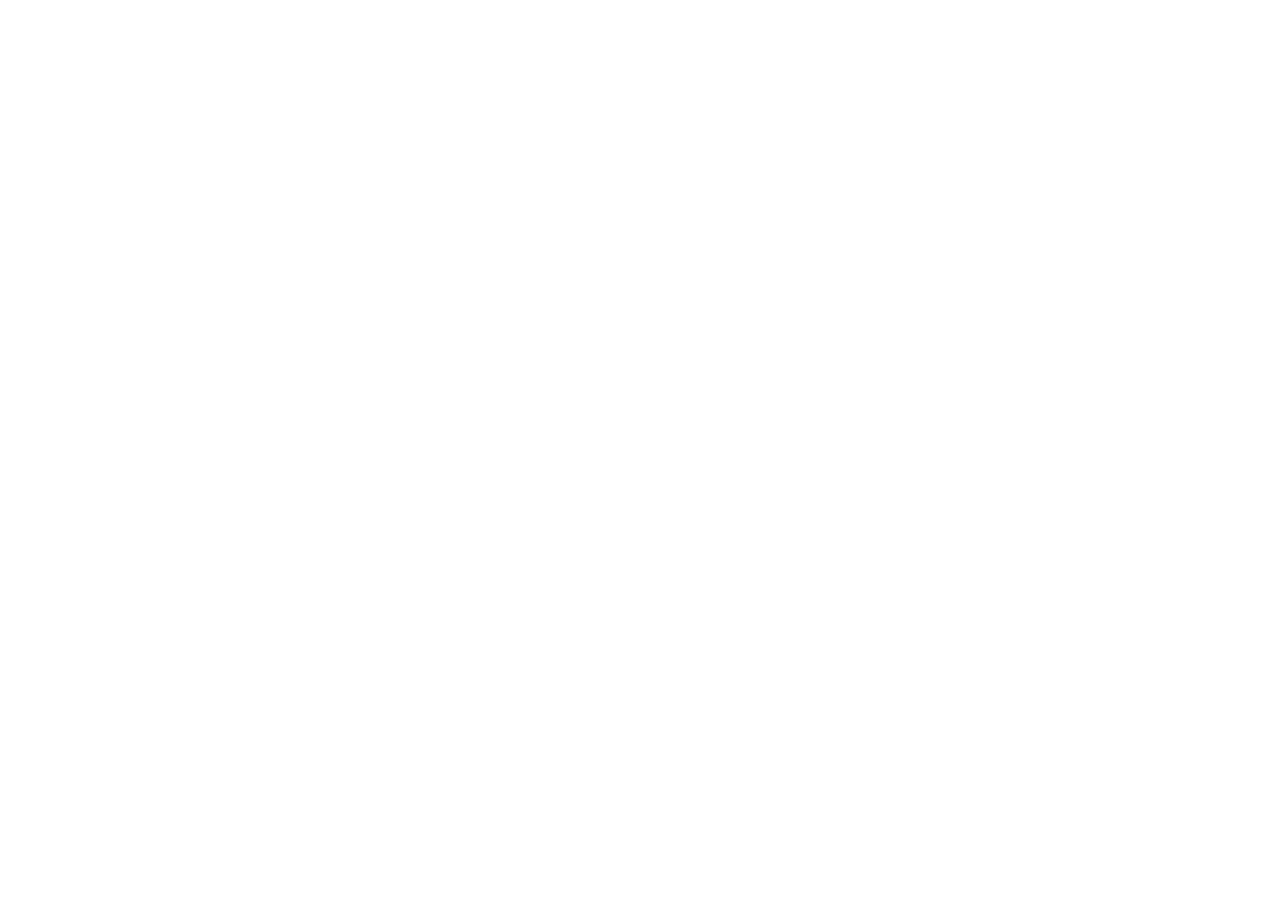
==== about.html @ 24e94dc1 "All initial set-up for the project" ====
<!DOCTYPE html>
<html lang="en">
  <head>
    <meta charset="UTF-8" />
    <meta name="viewport" content="width=device-width, initial-scale=1.0" />
    <title>Finsweet-Bootsrap-Group-Project</title>
    <link
      rel="stylesheet"
      data-purpose="Layout StyleSheet"
      title="Web Awesome"
      href="/css/app-wa-3b124ff0e0d7a67cd8c995d0aeb1d15a.css?vsn=d"
    />

    <link
      rel="stylesheet"
      href="https://site-assets.fontawesome.com/releases/v6.6.0/css/all.css"
    />

    <link
      rel="stylesheet"
      href="https://site-assets.fontawesome.com/releases/v6.6.0/css/sharp-duotone-solid.css"
    />

    <link
      rel="stylesheet"
      href="https://site-assets.fontawesome.com/releases/v6.6.0/css/sharp-thin.css"
    />

    <link
      rel="stylesheet"
      href="https://site-assets.fontawesome.com/releases/v6.6.0/css/sharp-solid.css"
    />

    <link
      rel="stylesheet"
      href="https://site-assets.fontawesome.com/releases/v6.6.0/css/sharp-regular.css"
    />

    <link
      rel="stylesheet"
      href="https://site-assets.fontawesome.com/releases/v6.6.0/css/sharp-light.css"
    />
    <link
      href="https://cdn.jsdelivr.net/npm/bootstrap@5.0.2/dist/css/bootstrap.min.css"
      rel="stylesheet"
      integrity="sha384-EVSTQN3/azprG1Anm3QDgpJLIm9Nao0Yz1ztcQTwFspd3yD65VohhpuuCOmLASjC"
      crossorigin="anonymous"
    />
    <link rel="stylesheet" href="./Css/About/Style.css" />
    <link rel="stylesheet" href="./Css/About/Responsive.css" />
  </head>
  <body>
    <script
      src="https://cdn.jsdelivr.net/npm/bootstrap@5.0.2/dist/js/bootstrap.bundle.min.js"
      integrity="sha384-MrcW6ZMFYlzcLA8Nl+NtUVF0sA7MsXsP1UyJoMp4YLEuNSfAP+JcXn/tWtIaxVXM"
      crossorigin="anonymous"
    ></script>
  </body>
</html>
---- Css/About/Style.css ----
@import url("https://fonts.googleapis.com/css2?family=Poppins:ital,wght@0,100;0,200;0,300;0,400;0,500;0,600;0,700;0,800;0,900;1,100;1,200;1,300;1,400;1,500;1,600;1,700;1,800;1,900&display=swap");

/* ======== COMMON CSS START ======== */

* {
  padding: 0;
  margin: 0;
  box-sizing: border-box;
  outline: 0;
}

ul,
ol,
li {
  list-style: none;
}

a,
span {
  display: inline-block;
}

img {
  vertical-align: middle;
}

h1,
h2,
h3,
h4,
h5,
h6,
section,
div,
img,
p,
svg {
  padding: 0;
  margin: 0;
}

:root {
  --primary_background_color: #1c1e53;
  --white_color: #ffffff;
  --gray_color: #bbbbcb;
  --primary_font_color: #282938;
  --yellow_color: #fcd980;

  --poppins: "Poppins", sans-serif;
}

body {
  font-family: var(--poppins);
}

/* ======== COMMON CSS END ======== */
---- Css/About/Responsive.css ----
@import url("../../AllDevice/About_Device/ExtraLargeDevice.responsive.css");
@import url("../../AllDevice/About_Device/LargeDevice.responsive.css");
@import url("../../AllDevice/About_Device/MediumDevice.responsive.css");
@import url("../../AllDevice/About_Device/SmallDevice.responsive.css");
@import url("../../AllDevice/About_Device/ExtraSmallDevice.responsive.css");
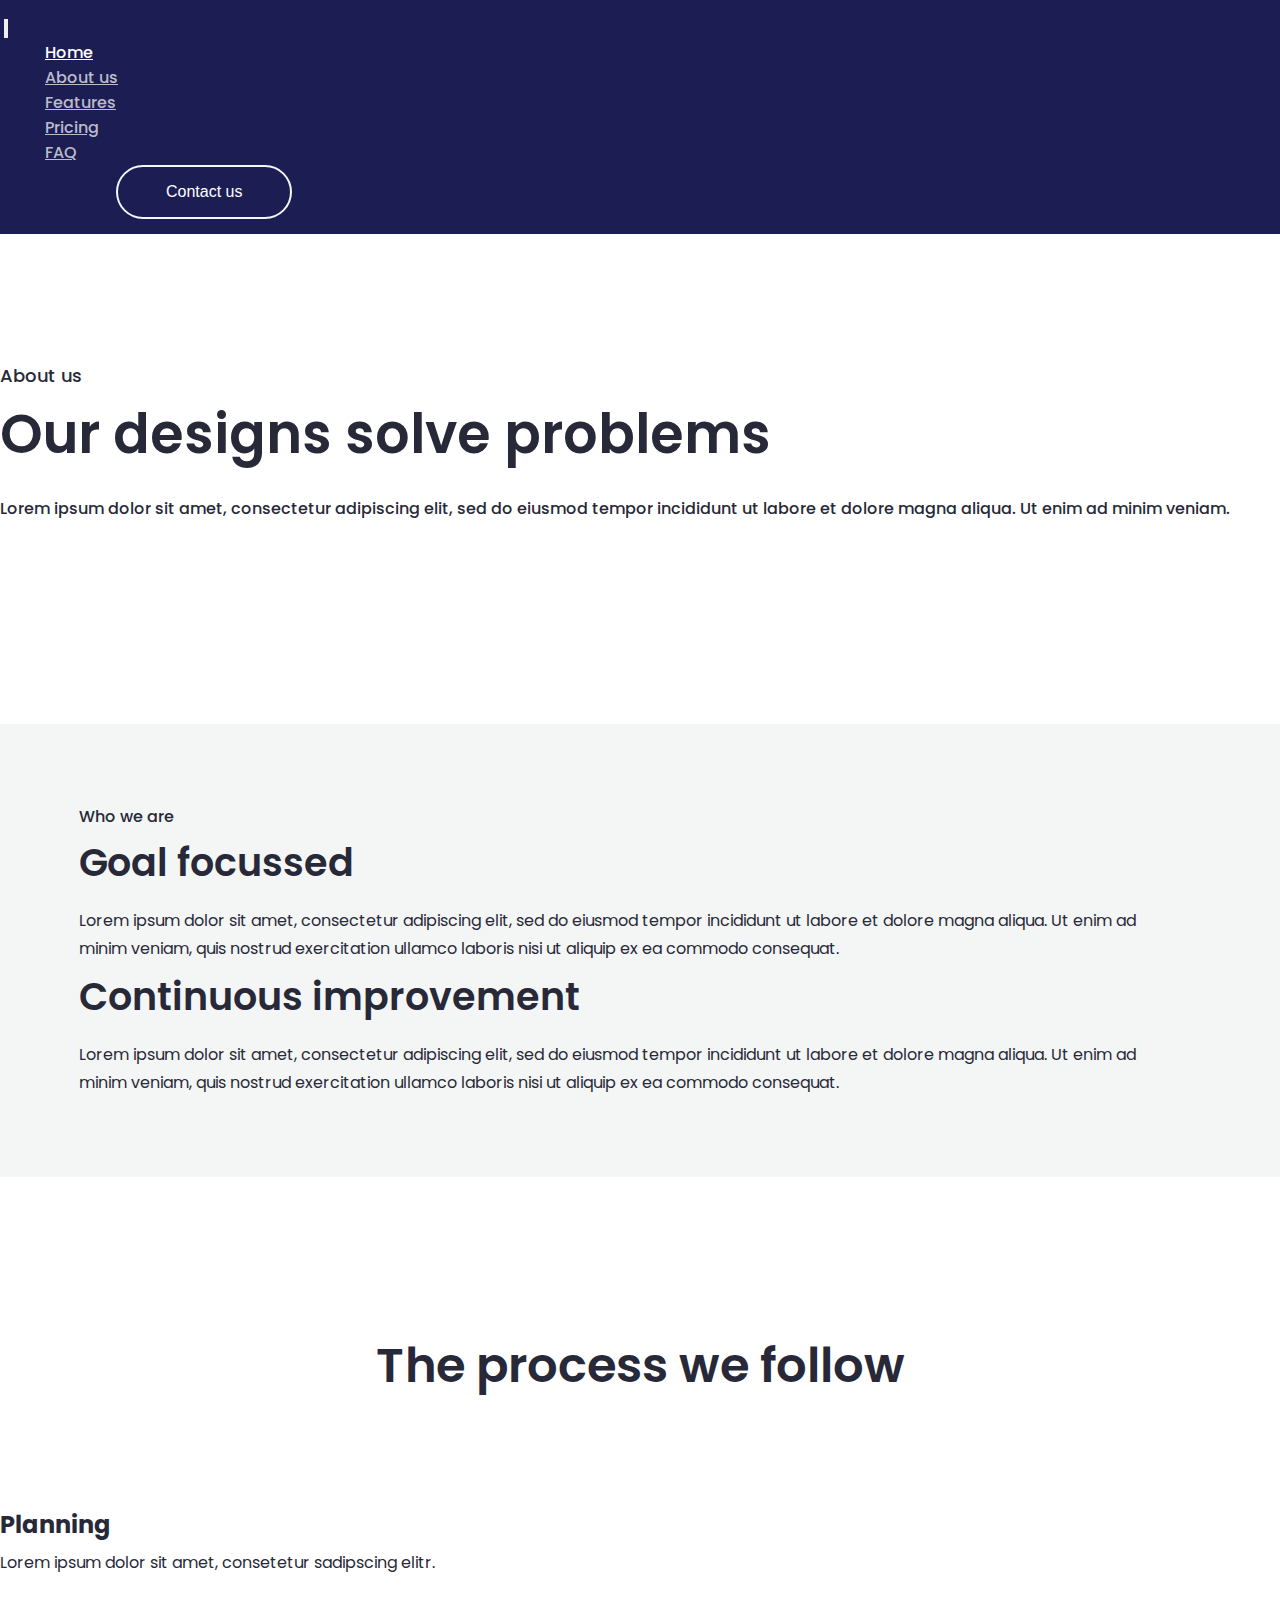
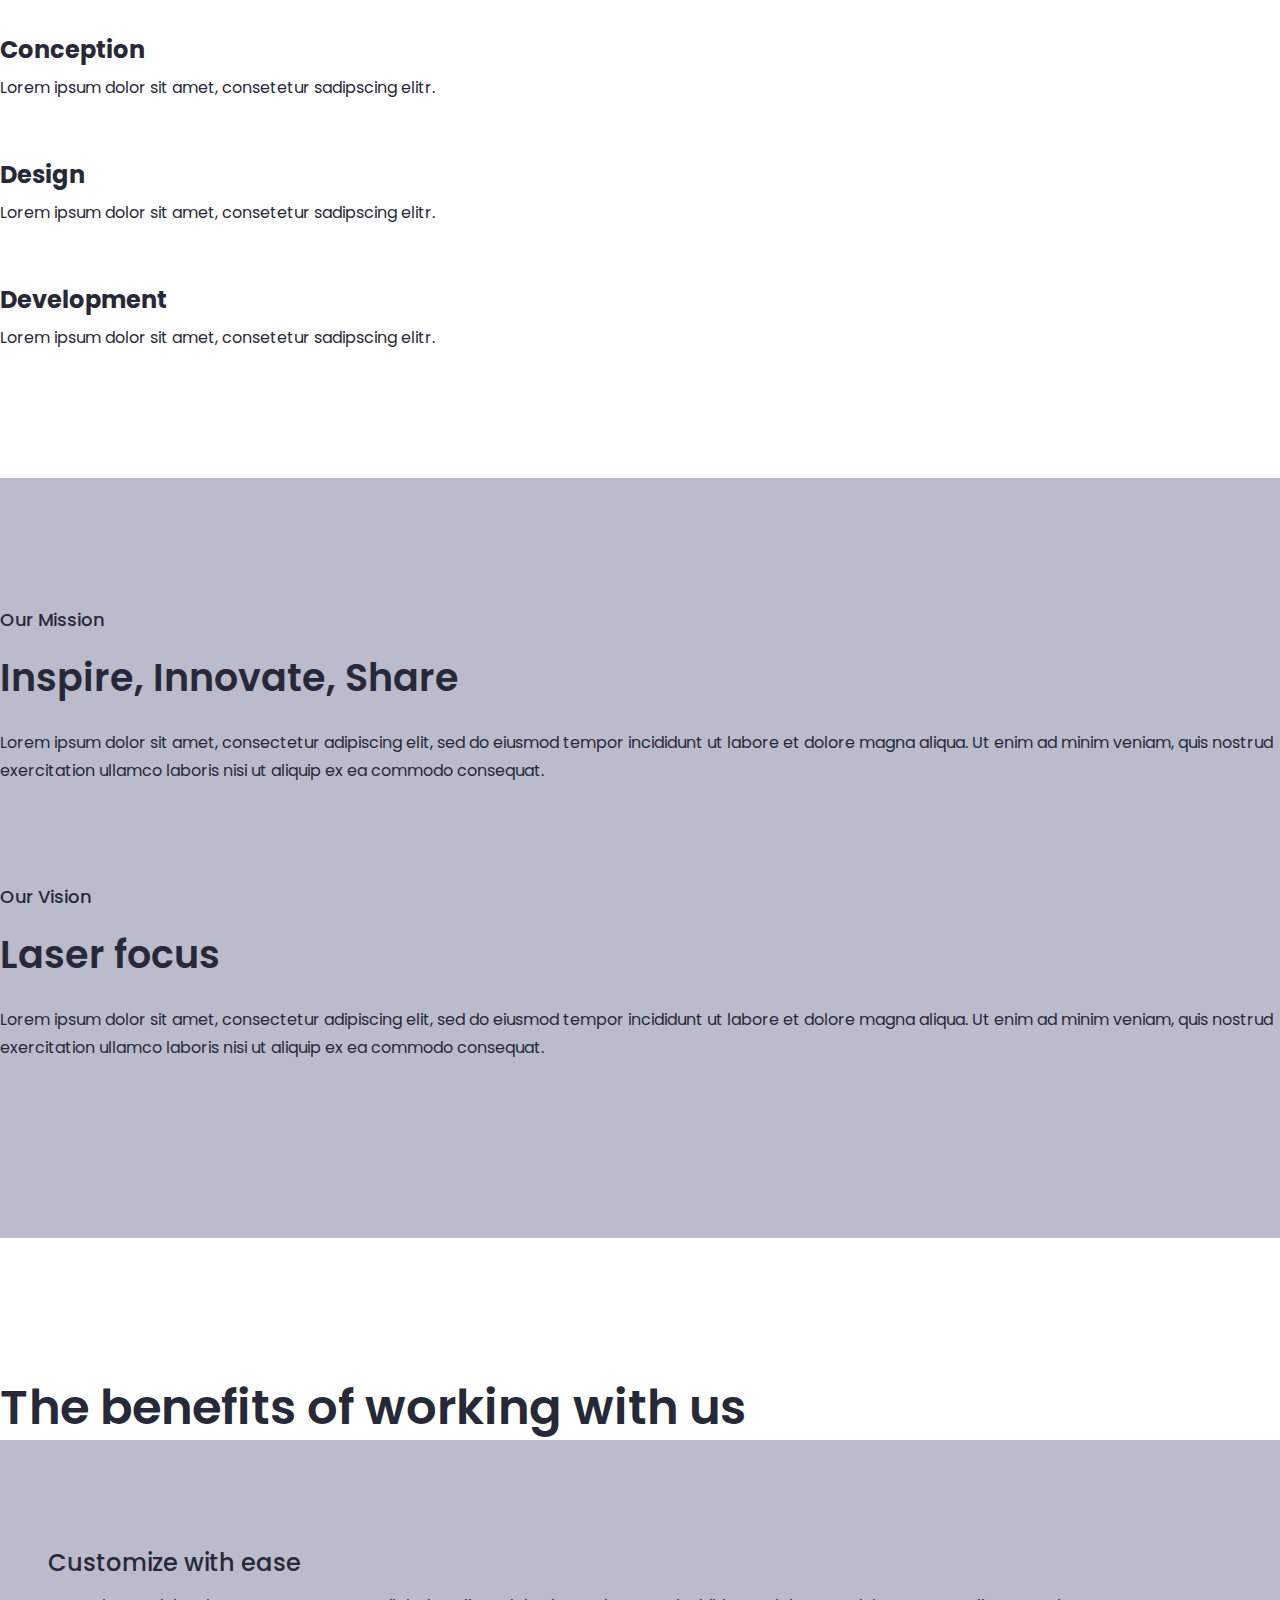
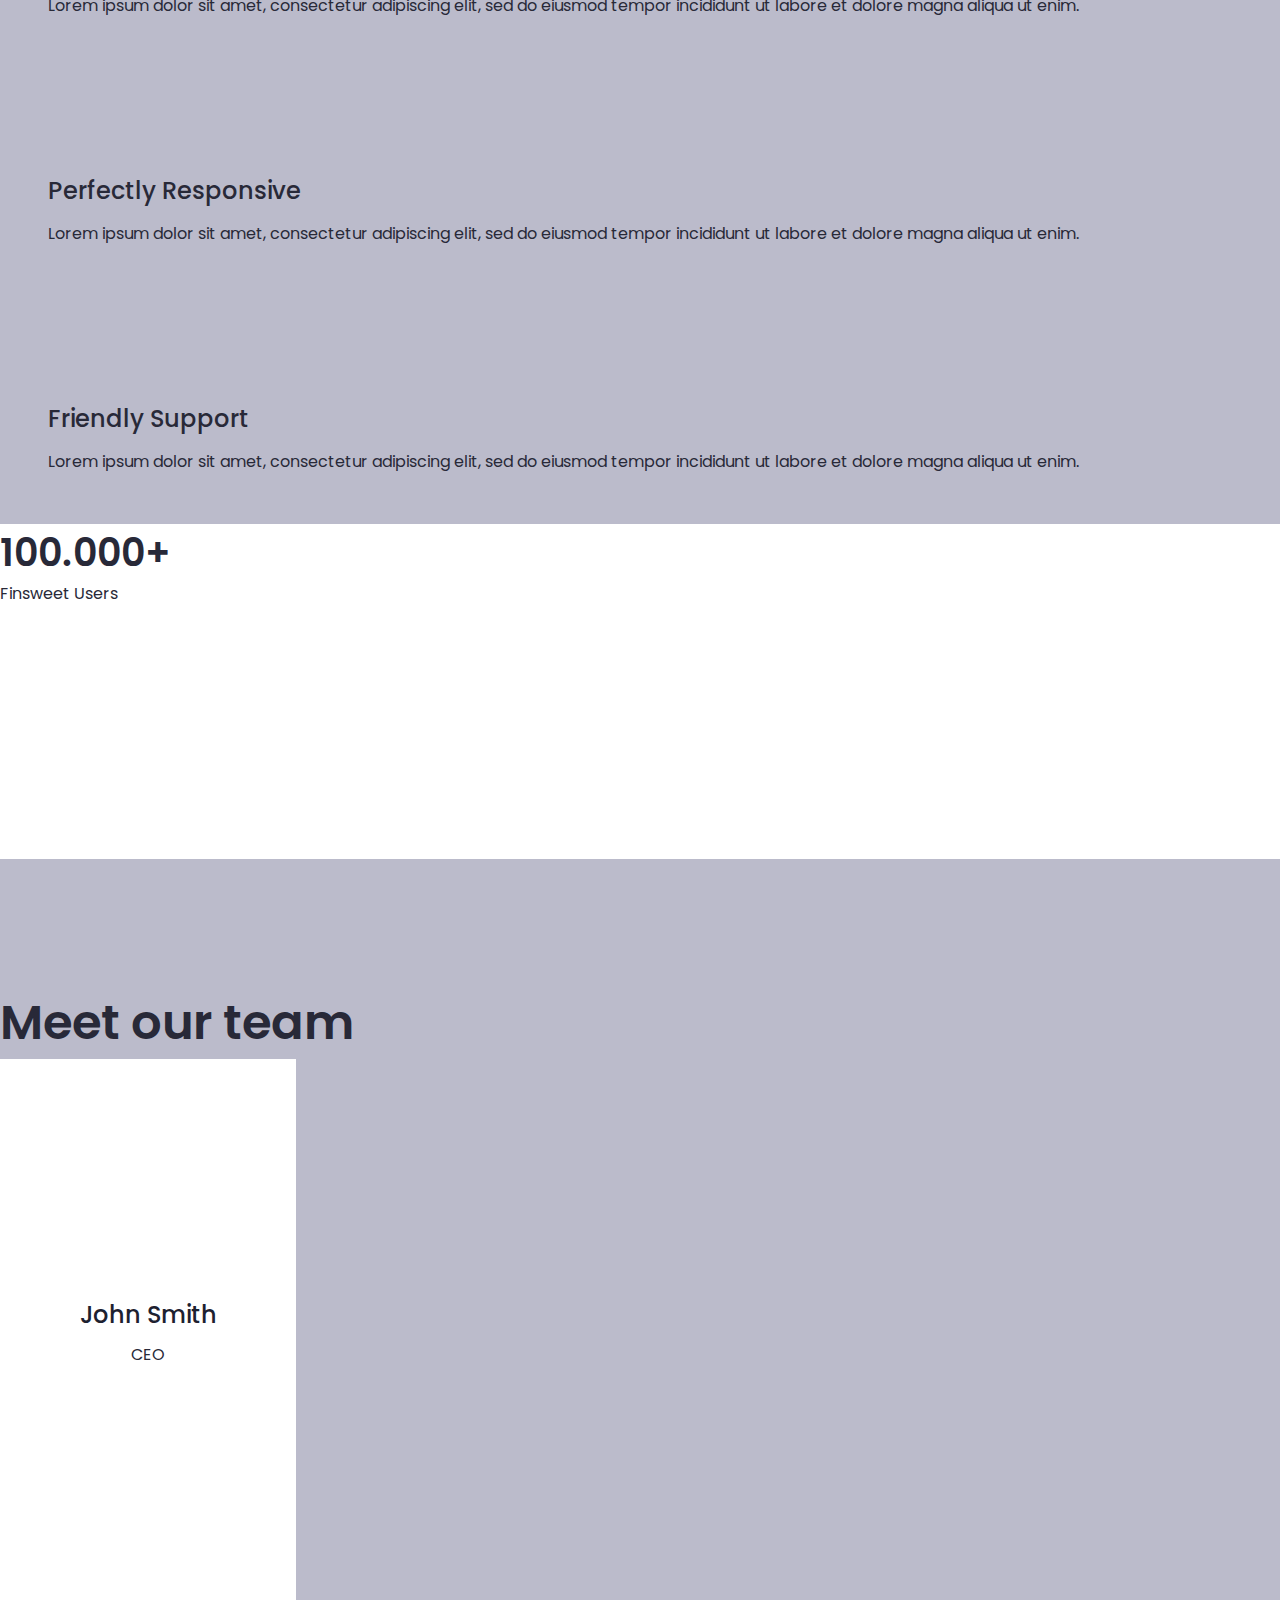
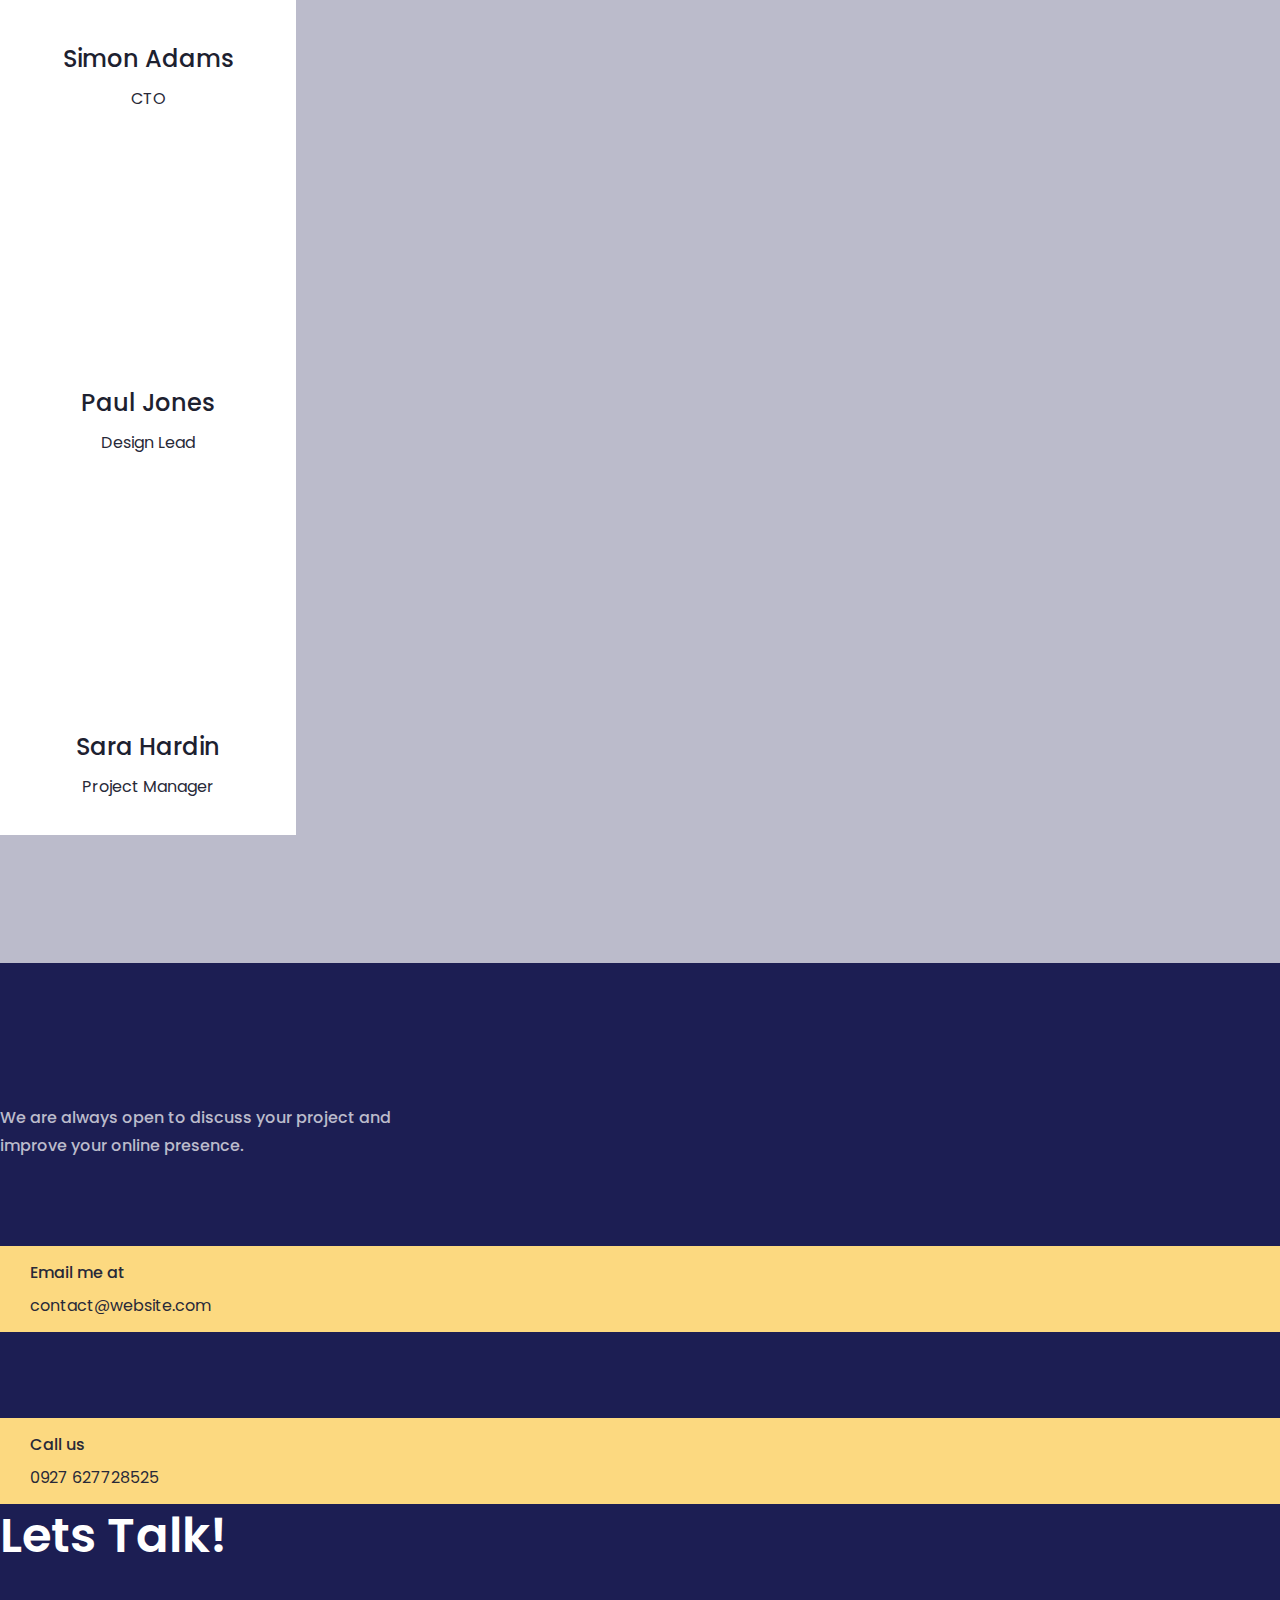
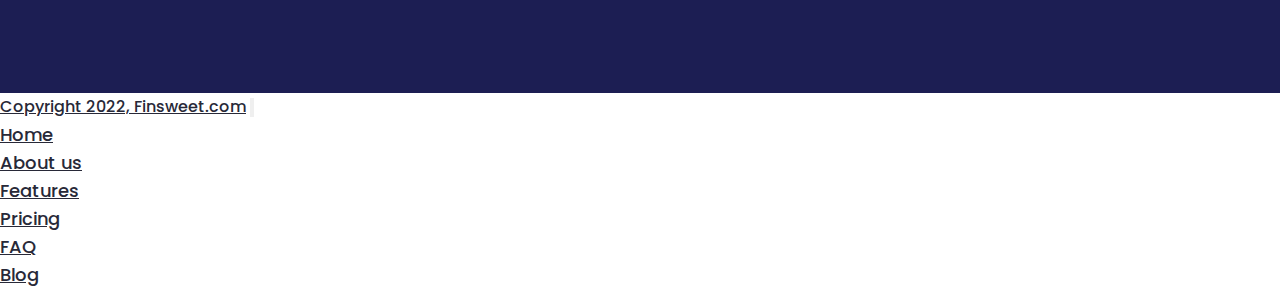
==== commit 02941d29: "update" ====
--- a/about.html
+++ b/about.html
@@ -50,6 +50,416 @@
     <link rel="stylesheet" href="./Css/About/Responsive.css" />
   </head>
   <body>
+    <!-- ========== Navbar part start  ========== -->
+    <nav class="navbar navbar-expand-lg customLogo">
+      <div class="container">
+        <a class="navbar-brand" href="#">
+          <picture>
+            <img src="images/about/logo.png" alt="">
+          </picture>
+        </a>
+        <button class="navbar-toggler" type="button" data-bs-toggle="collapse" data-bs-target="#navbarSupportedContent" aria-controls="navbarSupportedContent" aria-expanded="false" aria-label="Toggle navigation">
+          <span class="text-white"><i class="fa-regular fa-bars"></i></span>
+        </button>
+        <div class="collapse navbar-collapse" id="navbarSupportedContent">
+          <ul class="navbar-nav ms-auto mb-2 mb-lg-0">
+            <li class="nav-item">
+              <a class="nav-link active customnavitem" aria-current="page" href="#banner_about">Home</a>
+            </li>
+            <li class="nav-item">
+              <a class="nav-link customnavitem" href="#goul">About us</a>
+            </li>
+            <li class="nav-item">
+              <a class="nav-link customnavitem" href="#follow">Features</a>
+            </li>
+            <li class="nav-item">
+              <a class="nav-link customnavitem" href="#follow__part">Pricing</a>
+            </li>
+            <li class="nav-item">
+              <a class="nav-link customnavitem" href="#team">FAQ</a>
+            </li>
+          </ul>
+          <form class="d-flex">
+            <button class="custombtn">Contact us</button>
+          </form>
+        </div>
+      </div>
+    </nav>
+
+    <!-- ========== Navbar part end  ========== -->
+
+    <!-- ========== bannar part start  ========== -->
+    <section id="banner_about">
+      <div class="container">
+        <div class="row justify-content-between">
+          <div class="col-lg-5 d-flex align-items-end justify-content-start">
+          <div class="aboutbanner">
+              <p class="about__title">About us</p>
+            <h4 class="banner_heading">Our designs solve problems</h4>
+            <p class="banner_summary">Lorem ipsum dolor sit amet, consectetur adipiscing elit, sed do eiusmod tempor incididunt ut labore et dolore magna aliqua. Ut enim ad minim veniam.</p>
+          </div>
+          </div>
+          <div class="col-lg-6 offset-lg-1 offset-md-0  mt-md-4">
+            <picture>
+              <img src="images/about/about-banner.png" class="img-fluid w-100"  alt="">
+            </picture>
+          </div>
+        </div>
+      </div>
+    </section>
+   <!-- ========== bannar part end  ========== -->
+
+   <!-- ========== Goul part start  ========== -->
+    <section id="goul">
+      <div class="container">
+          <div class="row goulContent">
+              <div class="col-lg-6">
+                  <p class="goul__heading text-md-center text-lg-start">Who we are</p>
+                  <h4 class="goul__title text-md-center text-lg-start">Goal focussed</h4>
+                  <p class="goul__summary">Lorem ipsum dolor sit amet, consectetur adipiscing elit, sed do eiusmod tempor incididunt ut labore et dolore magna aliqua. Ut enim ad minim veniam, quis nostrud exercitation ullamco laboris nisi ut aliquip ex ea commodo consequat.</p>
+              </div>
+              <div class="col-lg-6 mt-lg-4 mt-md-4">
+                  <h4 class="goul__title text-md-center text-lg-start">Continuous improvement</h4>
+                  <p class="goul__summary">Lorem ipsum dolor sit amet, consectetur adipiscing elit, sed do eiusmod tempor incididunt ut labore et dolore magna aliqua. Ut enim ad minim veniam, quis nostrud exercitation ullamco laboris nisi ut aliquip ex ea commodo consequat.</p>
+              </div>
+          </div>
+          <div class="row">
+              <div class="col">
+                  <picture>
+                      <img src="images/about/about-goul.png " class="img-fluid w-100" alt="" >
+                  </picture>
+              </div>
+          </div>
+      </div>
+    </section>
+    <!-- ========== Goul part end  ========== -->
+
+    <!-- ========== Follow part start  ========== -->
+    <section id="follow">
+      <div class="container">
+          <h4 class="follow__heading">The process we follow</h4>
+          <div class="row gap-sm-3 gap-md-0">
+              <div class="col-lg-3 col-md-6">
+                  <picture>
+                      <img src="images/about/line.png" alt="">
+                  </picture>
+                  <h5 class="follow__title">Planning</h5>
+                  <p class="follow__summary">Lorem ipsum dolor sit amet, consetetur sadipscing elitr.</p>
+              </div>
+              <div class="col-lg-3 col-md-6 ">
+                  <picture>
+                      <img src="images/about/line.png" alt="">
+                  </picture>
+                  <h5 class="follow__title">Conception</h5>
+                  <p class="follow__summary">Lorem ipsum dolor sit amet, consetetur sadipscing elitr.</p>
+              </div>
+              <div class="col-lg-3 col-md-6 mt-md-4 mt-lg-0">
+                  <picture>
+                      <img src="images/about/line.png" alt="">
+                  </picture>
+                  <h5 class="follow__title">Design</h5>
+                  <p class="follow__summary">Lorem ipsum dolor sit amet, consetetur sadipscing elitr.</p>
+              </div>
+              <div class="col-lg-3 col-md-6 mt-md-4 mt-lg-0">
+                  <picture>
+                      <img src="images/about/line.png" alt="">
+                  </picture>
+                  <h5 class="follow__title">Development</h5>
+                  <p class="follow__summary">Lorem ipsum dolor sit amet, consetetur sadipscing elitr.</p>
+              </div>
+              
+          </div>
+      </div>
+    </section>
+   <!-- ========== Follow part end  ========== -->
+
+   <!-- ========== Follow__part start  ========== -->
+
+    <section id="follow__part">
+      <div class="container">
+        <div class="row justify-content-between">
+          <div class="col-lg-6 d-flex align-items-end justify-content-start">
+          <div class="aboutbanner">
+              <p class="about__title">Our Mission </p>
+            <h4 class="banner_heading  follow--modifier text-sm-center text-md-center text-lg-start">Inspire, Innovate, Share</h4>
+            <p class="banner_summary summary--modifier">Lorem ipsum dolor sit amet, consectetur adipiscing elit, sed do eiusmod tempor incididunt ut labore et dolore magna aliqua. Ut enim ad minim veniam, quis nostrud exercitation ullamco laboris nisi ut aliquip ex ea commodo consequat.</p>
+          </div>
+          </div>
+          <div class="col-lg-5 offset-lg-1 mt-md-5 mb-sm-5">
+            <picture>
+              <img src="images/about/title1.png" class="img-fluid w-100"  alt="">
+            </picture>
+          </div>
+        </div>
+        <div class="row justify-content-between">
+          <div class="col-lg-5 mt-md-5">
+            <picture>
+              <img src="images/about/title1.png" class="img-fluid w-100"  alt="">
+            </picture>
+          </div>
+          <div class="col-lg-6 d-flex align-items-end justify-content-start">
+          <div class="aboutbanner mt-md-3 mt-sm-3">
+              <p class="about__title">Our Vision </p>
+            <h4 class="banner_heading heading--modifier follow--modifier">Laser focus</h4>
+            <p class="banner_summary summary--modifier">Lorem ipsum dolor sit amet, consectetur adipiscing elit, sed do eiusmod tempor incididunt ut labore et dolore magna aliqua. Ut enim ad minim veniam, quis nostrud exercitation ullamco laboris nisi ut aliquip ex ea commodo consequat.</p>
+          </div>
+          </div>
+        </div>
+      </div>
+    </section>
+
+    <!-- ========== Follow__part end  ========== -->
+
+    <!-- ========== working part start  ========== -->
+
+    <section id="workingPart">
+      <div class="container">
+        <div class="row justify-content-center">
+          <div class="col-lg-6">
+            <div class="text-center">
+              <p class="featureTop_summary">The benefits of working with us </p>
+            </div>
+          </div>
+        </div>
+        <div class="row g-4 mt-lg-4">
+          <div class="col-lg-4 col-md-12">
+            <div class="featurebottom">
+              <picture>
+                <img src="images/about/Icon (5).png" alt="">
+              </picture>
+              <h4 class="featurebottom_heading">Customize with ease</h4>
+              <p class="featurebottom_summary">Lorem ipsum dolor sit amet, consectetur adipiscing elit, sed do eiusmod tempor incididunt ut labore et dolore magna aliqua ut enim. </p>
+            </div>
+          </div>
+          <div class="col-lg-4 col-md-12">
+            <div class="featurebottom">
+              <picture>
+                <img src="images/about/Icon (2).png" alt="">
+              </picture>
+              <h4 class="featurebottom_heading">Perfectly Responsive</h4>
+              <p class="featurebottom_summary">Lorem ipsum dolor sit amet, consectetur adipiscing elit, sed do eiusmod tempor incididunt ut labore et dolore magna aliqua ut enim. </p>
+            </div>
+          </div>
+          <div class="col-lg-4 col-md-12">
+            <div class="featurebottom">
+              <picture>
+                <img src="images/about/Icon.png" alt="">
+              </picture>
+              <h4 class="featurebottom_heading">Friendly Support</h4>
+              <p class="featurebottom_summary">Lorem ipsum dolor sit amet, consectetur adipiscing elit, sed do eiusmod tempor incididunt ut labore et dolore magna aliqua ut enim.</p>
+            </div>
+          </div>
+        </div>
+        <div class="row mt-5">
+          <div class="col-lg-2 col-md-4 col-sm-4 col ">
+            <h3 class="work_item">100.000+</h3>
+            <p class="work_details">Finsweet Users</p>
+          </div>
+            <div class="col-lg-2 col-md-4 col-sm-4 col ">
+              <picture>
+                <img src="images/about/Logo 1.png" alt="">
+              </picture>
+            </div>
+            <div class="col-lg-2 col-md-4 col-sm-4 col ">
+              <picture>
+                <img src="images/about/Logo 2.png" alt="">
+              </picture>
+            </div>
+            <div class="col-lg-2 col-md-4 col-sm-4 col ">
+              <picture>
+                <img src="images/about/Logo 3.png" alt="">
+              </picture>
+            </div>
+            <div class="col-lg-2 col-md-4 col-sm-4 col ">
+              <picture>
+                <img src="images/about/Logo 4.png" alt="">
+              </picture>
+            </div>
+            <div class="col-lg-2 col-md-4 col-sm-4 col ">
+              <picture>
+                <img src="images/about/Logo 5.png" alt="">
+              </picture>
+          </div>
+        </div>
+      </div>
+    </section>
+
+    <!-- ========== working part end  ========== -->
+
+
+    <!-- ========== Team part start  ========== -->
+    <section id="team">
+      <div class="container">
+        <div class="row">
+          <div class="col text-center">
+            <h3 class="team__heading mb-md-4 mb-sm-4 mb-lg-0">Meet our team</h3>
+          </div>
+          <div class="row mt-xl-5 mt-lg-4 justify-content-center align-items-center">
+            <div class="col-lg-3 col-md-6 col-sm-6 mb-sm-4 mb-lg-0">
+              <div class="teambox">
+                <div class="elepsbox">
+                  <picture>
+                    <img src="images/about/man.png" alt="">
+                  </picture>
+                  <div class="teamOverlay">
+                  <div class="team_icon">
+                    <a href="#"><i class="fa-brands fa-facebook"></i></a>
+                  <a href="#"><i class="fa-brands fa-twitter"></i></a>
+                  <a href="#"><i class="fa-brands fa-linkedin-in"></i></a>
+                  </div>
+                  </div>
+                </div>
+                <div class="text">
+                  <h3 class="teambox_heading">John Smith</h3>
+                  <p class="teambox_summary">CEO</p>
+                </div>
+              </div>
+            </div>
+            <div class="col-lg-3 col-md-6 col-sm-6 mb-sm-4 mb-lg-0">
+              <div class="teambox">
+                <div class="elepsbox">
+                  <picture>
+                    <img src="images/about/man2.png" alt="">
+                  </picture>
+                  <div class="teamOverlay">
+                  <div class="team_icon">
+                    <a href="#"><i class="fa-brands fa-facebook"></i></a>
+                  <a href="#"><i class="fa-brands fa-twitter"></i></a>
+                  <a href="#"><i class="fa-brands fa-linkedin-in"></i></a>
+                  </div>
+                  </div>
+                </div>
+                <div class="text">
+                  <h3 class="teambox_heading">Simon Adams</h3>
+                  <p class="teambox_summary">CTO</p>
+                </div>
+              </div>
+            </div>
+            <div class="col-lg-3 col-md-6 col-sm-6 mt-md-4 mt-lg-0">
+              <div class="teambox">
+                <div class="elepsbox">
+                  <picture>
+                    <img src="images/about/man3.png" alt="">
+                  </picture>
+                  <div class="teamOverlay">
+                  <div class="team_icon">
+                    <a href="#"><i class="fa-brands fa-facebook"></i></a>
+                  <a href="#"><i class="fa-brands fa-twitter"></i></a>
+                  <a href="#"><i class="fa-brands fa-linkedin-in"></i></a>
+                  </div>
+                  </div>
+                </div>
+                <div class="text">
+                  <h3 class="teambox_heading">Paul Jones</h3>
+                  <p class="teambox_summary">Design Lead</p>
+                </div>
+              </div>
+            </div>
+            <div class="col-lg-3 col-md-6 col-sm-6 mt-md-4 mt-lg-0">
+              <div class="teambox">
+                <div class="elepsbox">
+                  <picture>
+                    <img src="images/about/man4.png" alt="">
+                  </picture>
+                  <div class="teamOverlay">
+                  <div class="team_icon">
+                    <a href="#"><i class="fa-brands fa-facebook"></i></a>
+                  <a href="#"><i class="fa-brands fa-twitter"></i></a>
+                  <a href="#"><i class="fa-brands fa-linkedin-in"></i></a>
+                  </div>
+                  </div>
+                </div>
+                <div class="text">
+                  <h3 class="teambox_heading">Sara Hardin</h3>
+                  <p class="teambox_summary">Project Manager</p>
+                </div>
+              </div>
+            </div>
+          </div>
+        </div>
+      </div>
+    </section>
+    <!-- ========== Team part end  ========== -->
+
+
+    <!-- ========== footer part start  ========== -->
+
+    <footer>
+      <div class="container">
+       <div class="row">
+        <div class="col-lg-5">
+          <div class="div">
+            <picture>
+              <img src="images/about/logo.png" alt="">
+            </picture>
+            <p class="fotter__sumary">We are always open to discuss your project and improve your online presence.</p>
+          </div>
+          <div class="row g-0">
+              <div class="col-lg-6 col-md-6">
+              <div class="foter__botom">
+                <h3 class="footerBotom">Email me at</h3>
+              <p class="footerBotom_summary">contact@website.com</p>
+              </div>
+              </div>
+              <div class="col-lg-6 col-md-6">
+              <div class="foter__botom">
+                <h3 class="footerBotom">Call us</h3>
+              <p class="footerBotom_summary">0927 627728525</p>
+              </div>
+              </div>
+          </div>
+        </div>
+        <div class="col-lg-4 offset-lg-1 ">
+          <div class="footer__right">
+            <h3 class="foterRight">Lets Talk!</h3>
+            <div class="icon">
+              <a href="#"><i class="fa-brands fa-facebook"></i></a>
+              <a href="#"><i class="fa-brands fa-twitter"></i></a>
+              <a href="#"><i class="fa-brands fa-instagram"></i></a>
+              <a href="#"><i class="fa-brands fa-linkedin-in"></i></a>
+            </div>
+          </div>
+        </div>
+       </div>
+      </div>
+    </footer>
+  
+    <!-- ========== footer part end  ========== -->
+
+    <!-- ========== Footer Navbar part start  ========== -->
+  
+    <nav class="navbar navbar-expand-lg">
+      <div class="container">
+        <a class="navbar-brand custom" href="#">Copyright 2022, Finsweet.com</a>
+        <button class="navbar-toggler" type="button" data-bs-toggle="collapse" data-bs-target="#navbarSupportedContent" aria-controls="navbarSupportedContent" aria-expanded="false" aria-label="Toggle navigation">
+          <span class="text-info"><i class="fa-regular fa-bars"></i></span>
+        </button>
+        <div class="collapse navbar-collapse" id="navbarSupportedContent">
+          <ul class="navbar-nav ms-auto mb-2 mb-lg-0">
+            <li class="nav-item">
+              <a class="nav-link active customnavitam" aria-current="page" href="#team">Home</a>
+            </li>
+            <li class="nav-item">
+              <a class="nav-link customnavitam" href="#follow__part">About us</a>
+            </li>
+            <li class="nav-item">
+              <a class="nav-link customnavitam" href="#follow">Features</a>
+            </li>
+            <li class="nav-item">
+              <a class="nav-link customnavitam" href="#goul">Pricing</a>
+            </li>
+            <li class="nav-item">
+              <a class="nav-link customnavitam" href="#banner_about">FAQ</a>
+            </li>
+            <li class="nav-item">
+              <a class="nav-link customnavitam" href="#">Blog</a>
+            </li>
+            
+          </ul>
+        </div>
+      </div>
+    </nav>
+    <!-- ========== Footer Navbar part end  ========== -->
     <script
       src="https://cdn.jsdelivr.net/npm/bootstrap@5.0.2/dist/js/bootstrap.bundle.min.js"
       integrity="sha384-MrcW6ZMFYlzcLA8Nl+NtUVF0sA7MsXsP1UyJoMp4YLEuNSfAP+JcXn/tWtIaxVXM"
--- a/Css/About/Style.css
+++ b/Css/About/Style.css
@@ -54,3 +54,372 @@
 }
 
 /* ======== COMMON CSS END ======== */
+
+  /* ======== navber CSS START ======== */
+
+.customLogo{
+  background: var(--primary_background_color);
+  padding: 15px 0;
+}
+
+.customnavitem{
+  font-weight: 500;
+  font-size: 16px;
+  color: #BBBBCB;
+  margin-left: 45px;
+  transition: all linear .4s;
+}
+
+.customnavitem:hover{
+  color: #fff;
+}
+
+.active{
+  color: #fff;
+}
+
+.custombtn{
+  padding: 16px 48px;
+  background: transparent;
+  border: 2px solid #F4F6FC;
+  outline: 0;
+  border-radius: 41px;
+  font-weight: 500;
+  font-size: 16px;
+  color: #fff;
+  margin-left: 116px;
+  position: relative;
+  z-index: 1;
+}
+
+.custombtn::after{
+  position: absolute;
+  content: " ";
+  width: 0%;
+  height: 100%;
+  top: 0;
+  left: 0;
+  z-index: -1;
+  transition: ease-in-out .4s;
+  opacity: 0;
+  border-radius: 41px;
+}
+
+.custombtn:hover::after{
+  width: 100%;
+  background: #FCD980;
+  opacity: 1;
+}
+
+/* ======== navber CSS END ======== */
+
+/* ======== banner CSS START ======== */
+#banner_about{
+  padding: 128px 0;
+  background: var(--white_color);
+}
+
+.about__title{
+  font-weight: 500;
+  font-size: 18px;
+  color: #282938;
+  margin-bottom: 8px;
+}
+
+.banner_heading{
+  font-weight: 600;
+  font-size: 54px;
+  line-height: 74px;
+  color: #282938;
+  margin-bottom: 8px;
+}
+
+.banner_summary{
+  font-weight: 500;
+  font-size: 16px;
+  line-height: 28px;
+  color: #282938;
+  margin: 24px 0 48px;
+}
+
+/* ======== banner CSS END ======== */
+
+/* ======== Goul CSS START ======== */
+
+#goul{
+  padding: 0 0 128px;
+  background: var(--white_color);
+}
+
+.goulContent{
+  padding: 80px 109px 80px 79px;
+  background: #F4F5F5;
+}
+
+.goul__heading{
+  font-weight: 500;
+  font-size: 16px;
+  color: #282938;
+}
+
+.goul__title{
+  font-weight: 600;
+  font-size: 38px;
+  color: #282938;
+  margin: 5px 0 16px;
+}
+
+.goul__summary{
+  font-weight: 400;
+  font-size: 16px;
+  color: #282938;
+  line-height: 28px;
+}
+
+/* ======== Goul CSS END ======== */
+
+/* ======== Follow CSS START ======== */
+
+#follow{
+  padding: 0 0 128px;
+  background: var(--white_color);
+}
+
+.follow__heading{
+  font-weight: 600;
+  font-size: 48px;
+  color: #282938;
+  text-align: center;
+  margin-bottom: 48px;
+}
+
+.follow__title{
+  margin: 32px 0 8px;
+  font-weight: medium;
+  font-size: 24px;
+  color: #282938;
+}
+
+.follow__summary{
+  font-weight: 400;
+  font-size: 16px;
+  color: #282938;
+}
+
+/* ======== Follow CSS END ======== */
+
+/* ======== Follow__part CSS START ======== */
+
+#follow__part{
+  padding: 128px 0;
+  background: var(--gray_color);
+}
+
+.follow--modifier{
+  font-size: 38px;
+}
+
+/* ======== Follow__part CSS END ======== */
+
+/* ======== Working part CSS START ======== */
+
+#workingPart{
+  padding: 128px 0;
+  background: var(--white_color);
+}
+
+.featureTop_summary{
+  font-weight: 600;
+  font-size: 48px;
+  line-height: 64px;
+  color: #282938;
+  margin-top: 10px;
+}
+
+.featurebottom{
+  padding: 58px 32px 48px 48px;
+  background: var(--gray_color);
+}
+
+.featurebottom_heading{
+  font-weight: 500;
+  font-size: 24px;
+  color: #282938;
+  margin-top: 22px;
+}
+
+.featurebottom_summary{
+  font-weight: 400;
+  font-size: 16px;
+  margin-top: 12px;
+  color: #282938;
+  line-height: 28px;
+}
+
+.work_item{
+  font-weight: 600;
+  font-size: 38px;
+  color: #282938;
+}
+
+.work_details{
+  font-weight: 400;
+  font-size: 16px;
+  color: #282938;
+}
+
+/* ======== Working part CSS End ======== */
+
+/* ======== team CSS start ======== */
+
+#team{
+  padding: 128px 0;
+  background: var(--gray_color);
+}
+
+.team__heading{
+  font-weight: 600;
+  font-size: 48px;
+  color: #282938;
+}
+
+.teambox{
+  max-width: 296px;
+  height: 344px;
+  background: #ffffff;
+  transition: all linear .5s;
+}
+
+.elepsbox{
+  height: 168px;
+  width: 168px;
+  position: relative;
+  z-index: 1;
+  padding: 48px 64px 0 64px;
+}
+
+.teamOverlay {
+  position: absolute;
+  top: 29%;
+  left: 38%;
+  width: 100%;
+  height: 100%;
+  border-radius: 50%;
+}
+
+.teambox:hover .elepsbox .teamOverlay{
+  background-image: linear-gradient(1deg, rgba(28, 30, 83, 1.90), rgba(28, 30, 83, 0.0));
+}
+
+.team_icon{
+  margin-top: 127px;
+  text-align: center;
+  opacity: 0;
+  transition: all linear .5s;
+}
+
+.teambox:hover .elepsbox .team_icon {
+  opacity: 1;
+}
+
+.team_icon a i{
+  color: #fff;
+  margin: 0 5px;
+}
+
+.text{
+  margin-top: 70px;
+  text-align: center;
+}
+
+.teambox_heading{
+  font-weight: 500;
+  font-size: 24px;
+  color: #1D2130;
+}
+
+.teambox_summary{
+  font-weight: 400;
+  font-size: 16px;
+  color: #282938;
+  margin-top: 10px;
+}
+
+/* ======== team CSS end ======== */
+
+/* ======== footer CSS start ======== */
+
+footer{
+  padding: 96px 0 0;
+  background: var(--primary_background_color);
+}
+
+.fotter__sumary{
+  max-width: 399px;
+  font-weight: 500;
+  font-size: 16px;
+  line-height: 28px;
+  color: var(--gray_color);
+  margin-top: 20px;
+}
+
+.foter__botom{
+  background: #FCD980;
+  margin-top: 86px;
+  padding: 14px 0px 14px 30px;
+}
+
+.footerBotom{
+  font-weight: 500;
+  font-size: 16px;
+  color: #282938;
+}
+.footerBotom_summary{
+  font-weight: 400;
+  font-size: 16px;
+  color: #282938;
+  margin-top: 8px;
+}
+
+.foterRight{
+  font-weight: 600;
+  font-size: 48px;
+  line-height: 64px;
+  color: #fff;
+}
+
+.summary--modifier{
+  font-weight: 400;
+  margin-top: 14px;
+}
+
+.icon{
+  margin-top: 100px;
+}
+
+.icon i{
+  color: #fff;
+  margin-right: 26px;
+}
+
+/* ======== footer CSS end ======== */
+
+/* ======== footer navber CSS start ======== */
+
+.custom{
+  font-weight: 500;
+  font-size: 16px;
+  line-height: 28px;
+  color: #282938;
+}
+
+.customnavitam{
+  font-weight: 500;
+  font-size: 18px;
+  line-height: 28px;
+  color: #282938;
+}
+
+/* ======== footer navber CSS end ======== */
+
+
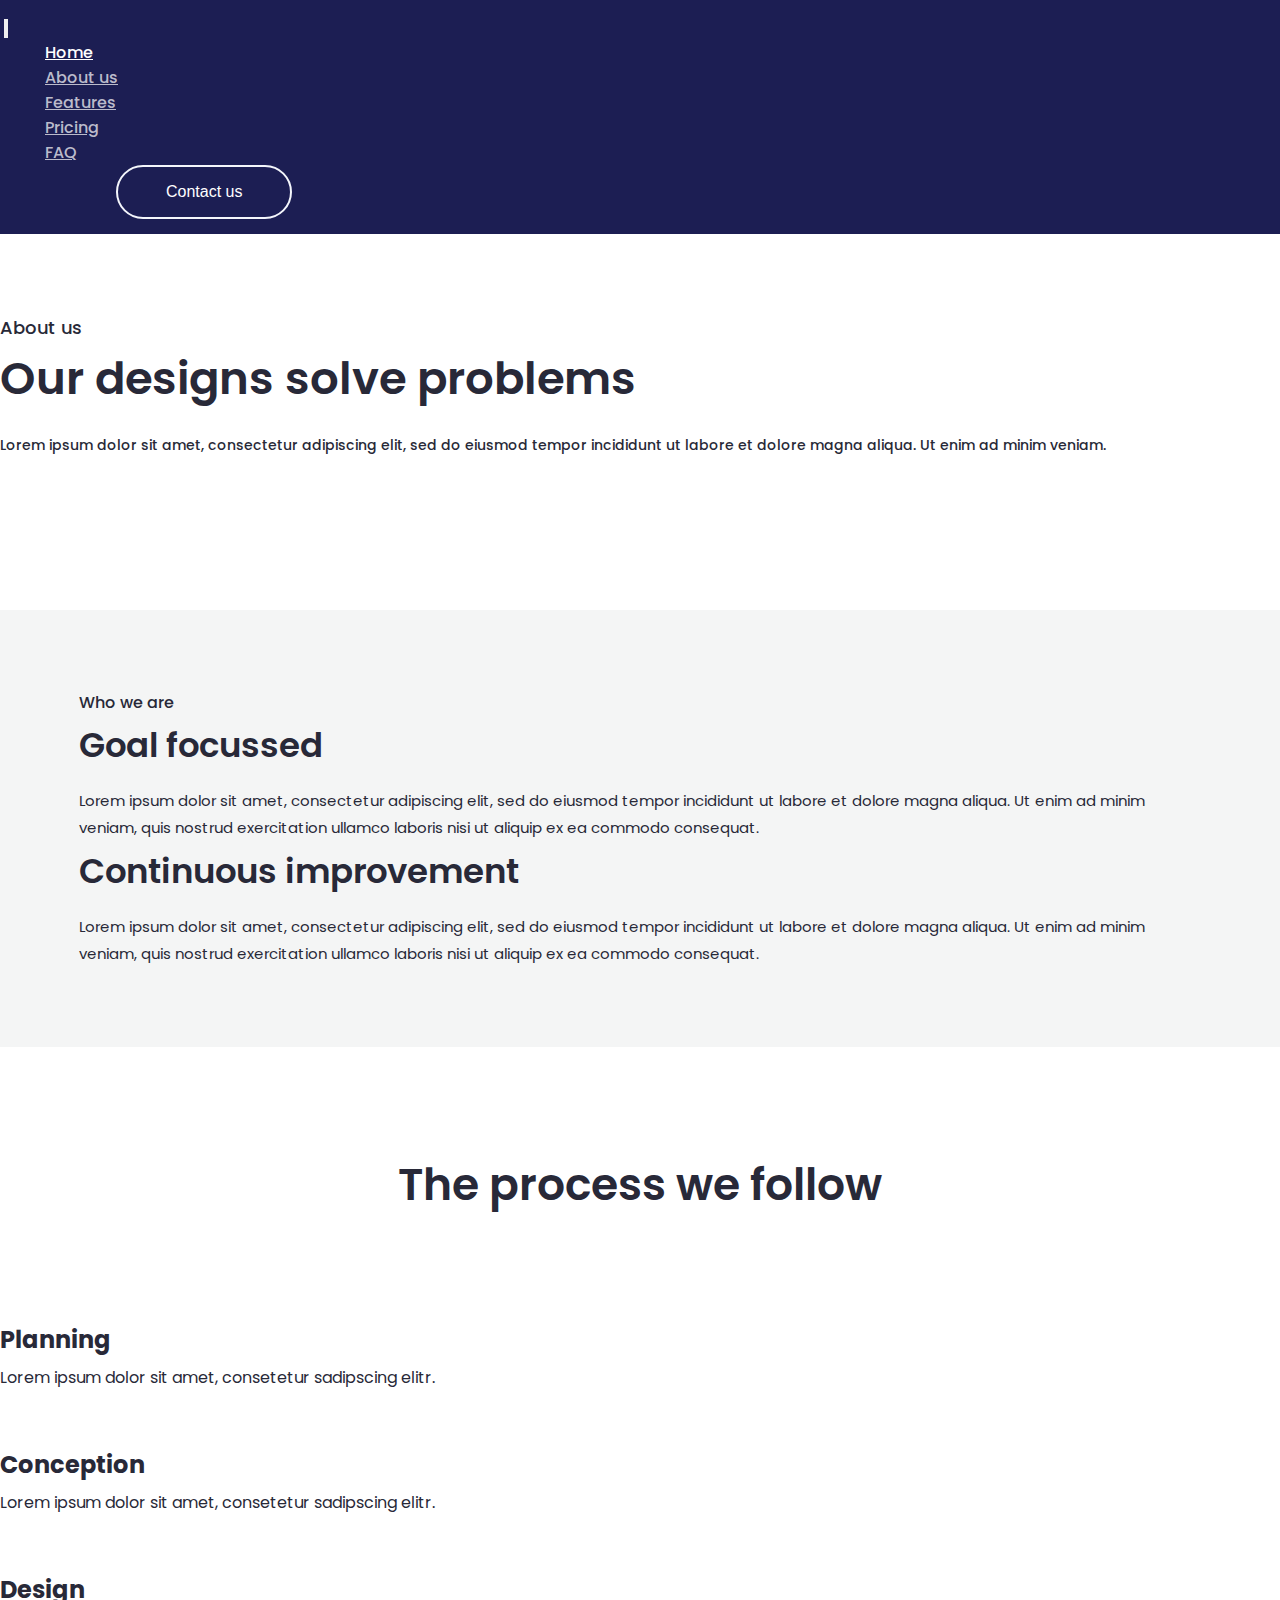
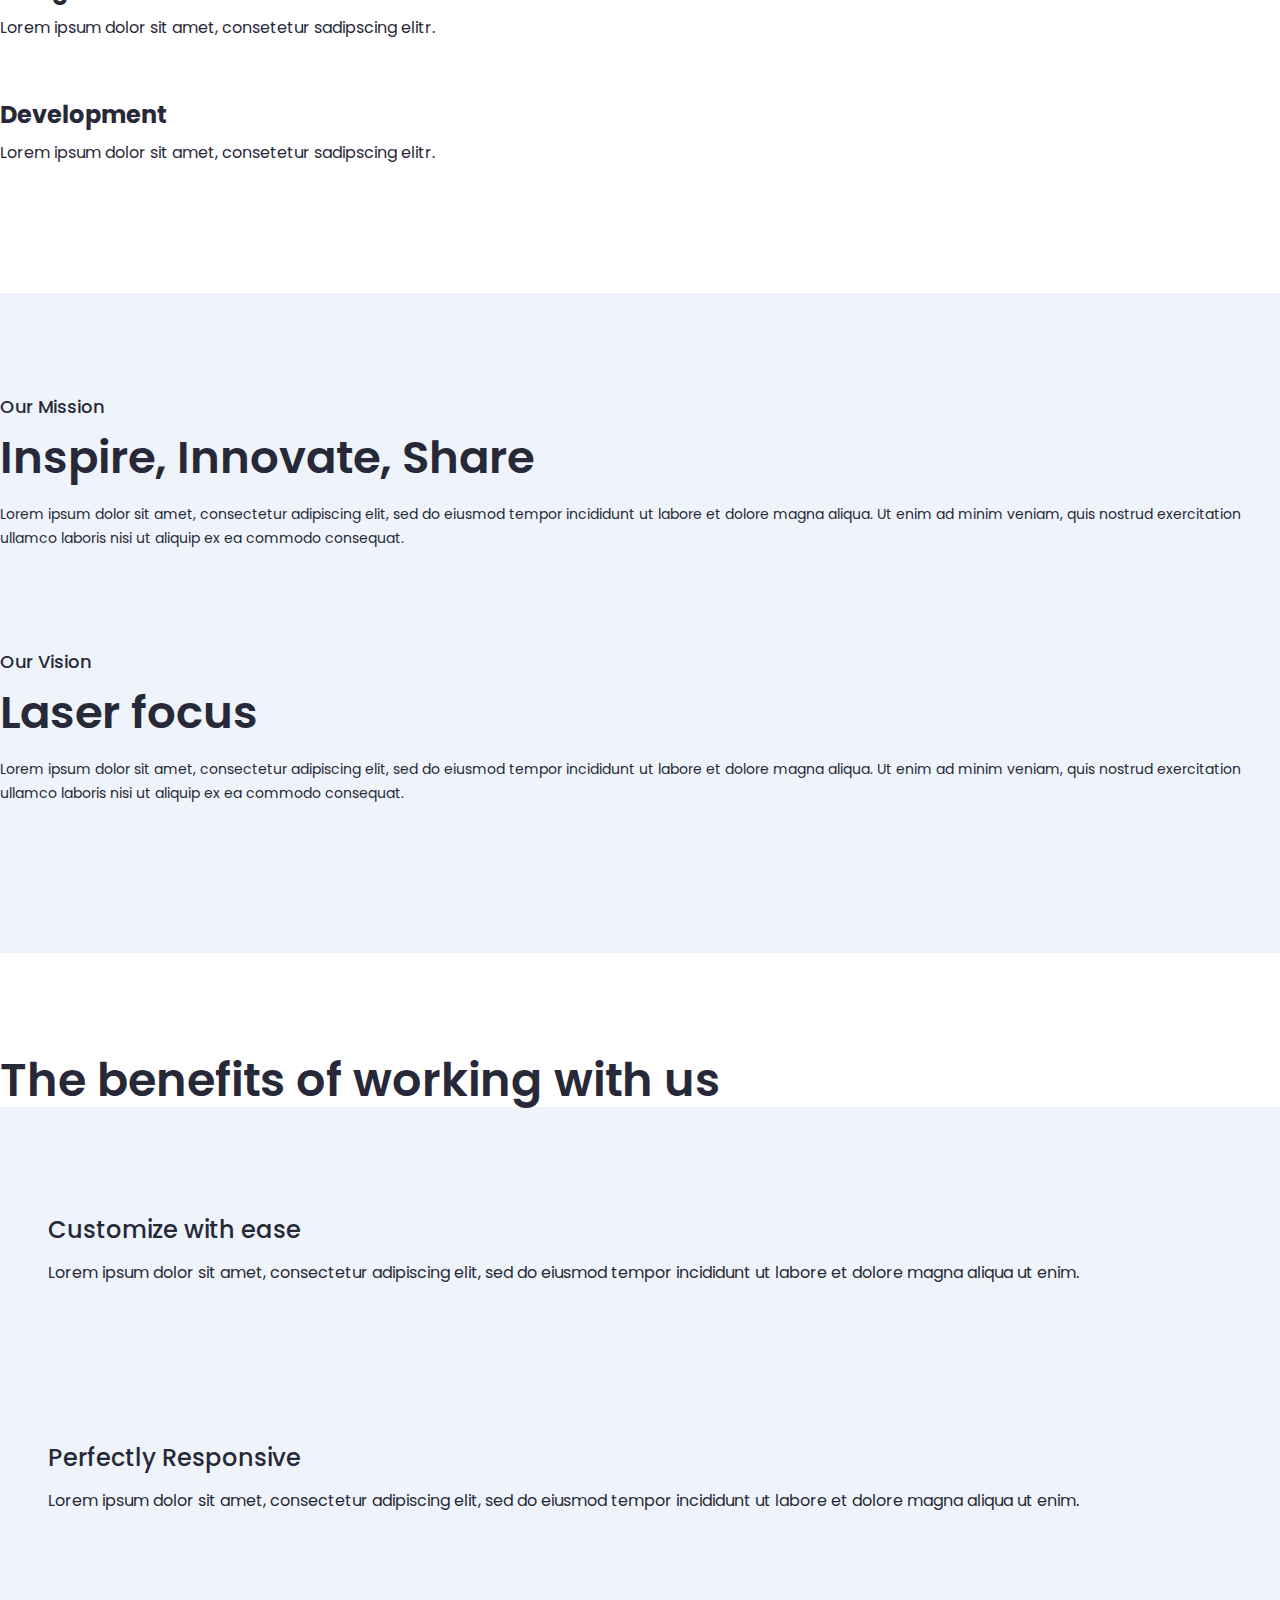
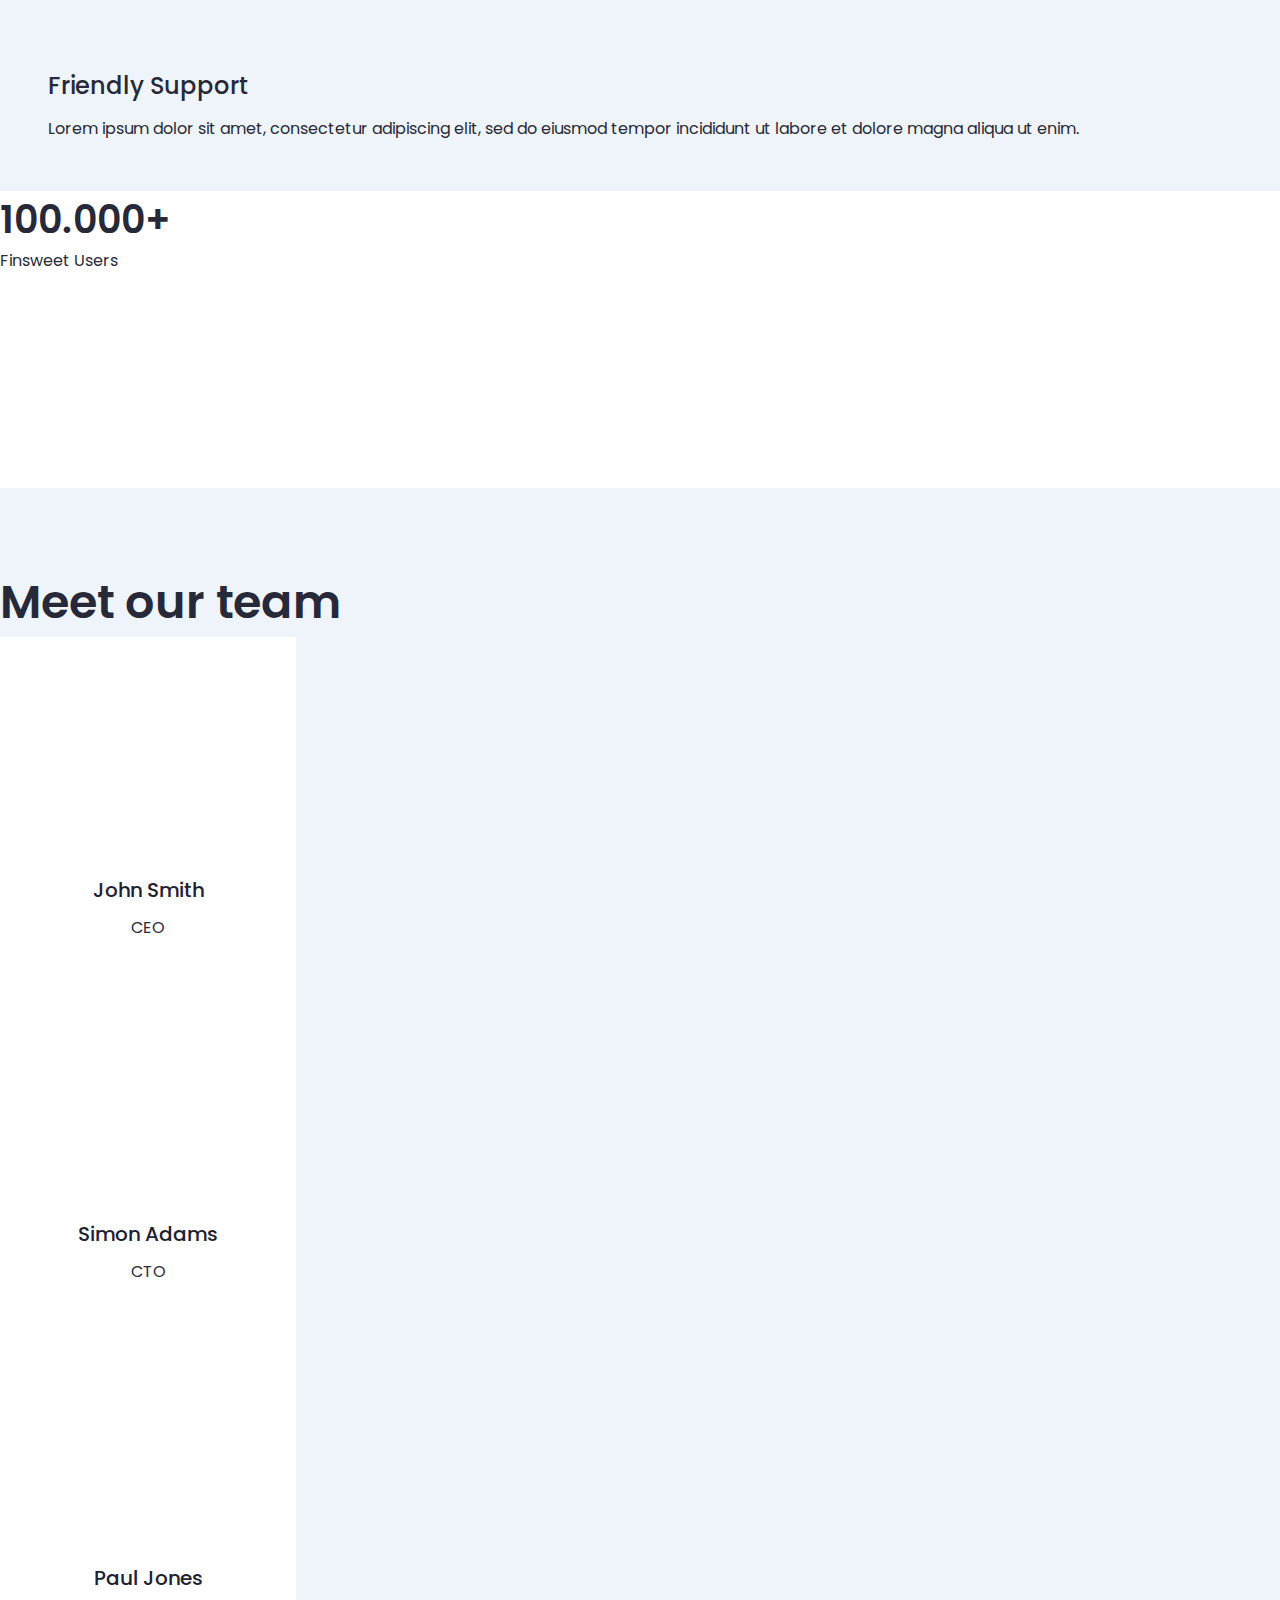
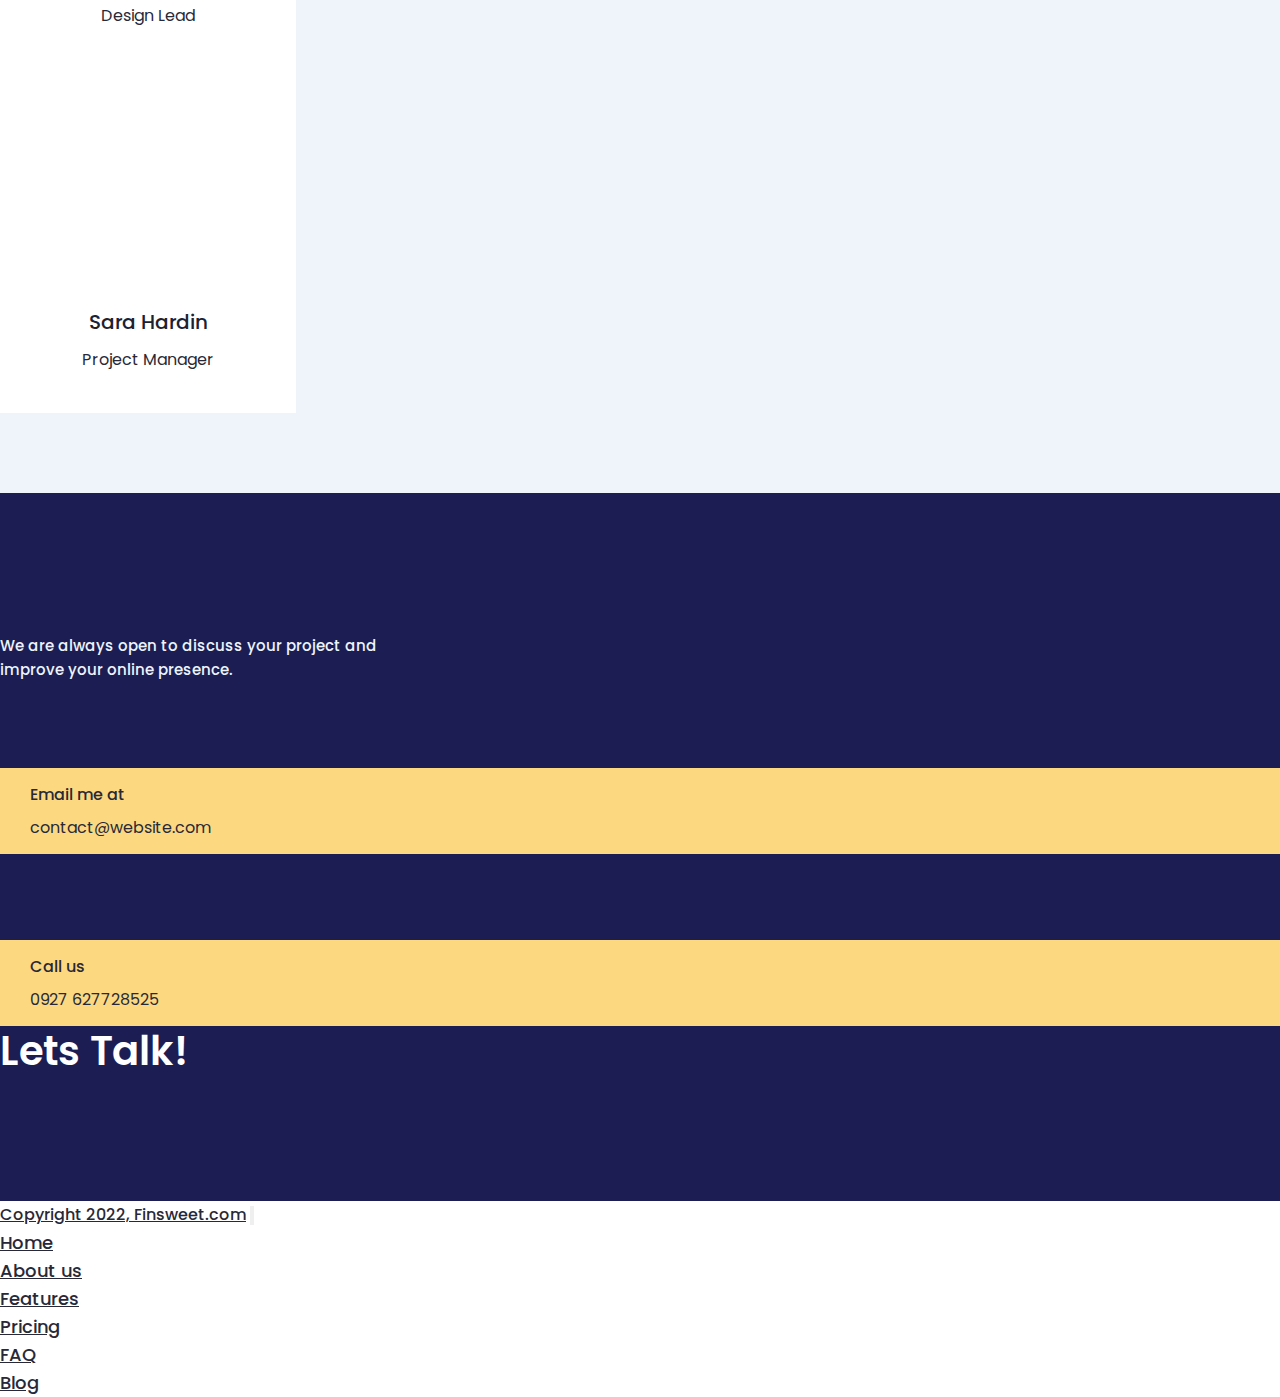
==== commit 76844bf4: "issue-caraction" ====
--- a/about.html
+++ b/about.html
@@ -194,7 +194,7 @@
         <div class="row justify-content-between">
           <div class="col-lg-5 mt-md-5">
             <picture>
-              <img src="images/about/title1.png" class="img-fluid w-100"  alt="">
+              <img src="images/about/title.png" class="img-fluid w-100"  alt="">
             </picture>
           </div>
           <div class="col-lg-6 d-flex align-items-end justify-content-start">
@@ -295,7 +295,7 @@
             <h3 class="team__heading mb-md-4 mb-sm-4 mb-lg-0">Meet our team</h3>
           </div>
           <div class="row mt-xl-5 mt-lg-4 justify-content-center align-items-center">
-            <div class="col-lg-3 col-md-6 col-sm-6 mb-sm-4 mb-lg-0">
+            <div class="col-lg-3 col-md-6 col-sm-6 mb-sm-0 mb-lg-0 mb-4">
               <div class="teambox">
                 <div class="elepsbox">
                   <picture>
@@ -315,7 +315,7 @@
                 </div>
               </div>
             </div>
-            <div class="col-lg-3 col-md-6 col-sm-6 mb-sm-4 mb-lg-0">
+            <div class="col-lg-3 col-md-6 col-sm-6 mb-sm-0 mb-lg-0 mb-0">
               <div class="teambox">
                 <div class="elepsbox">
                   <picture>
@@ -335,7 +335,7 @@
                 </div>
               </div>
             </div>
-            <div class="col-lg-3 col-md-6 col-sm-6 mt-md-4 mt-lg-0">
+            <div class="col-lg-3 col-md-6 col-sm-6 mt-md-5 mt-lg-0 mt-4">
               <div class="teambox">
                 <div class="elepsbox">
                   <picture>
@@ -355,7 +355,7 @@
                 </div>
               </div>
             </div>
-            <div class="col-lg-3 col-md-6 col-sm-6 mt-md-4 mt-lg-0">
+            <div class="col-lg-3 col-md-6 col-sm-6 mt-md-5 mt-lg-0 mt-4">
               <div class="teambox">
                 <div class="elepsbox">
                   <picture>
--- a/Css/About/Style.css
+++ b/Css/About/Style.css
@@ -42,7 +42,7 @@
 :root {
   --primary_background_color: #1c1e53;
   --white_color: #ffffff;
-  --gray_color: #bbbbcb;
+  --gray_color: #EEF4FA;
   --primary_font_color: #282938;
   --yellow_color: #fcd980;
 
@@ -288,6 +288,7 @@
   height: 344px;
   background: #ffffff;
   transition: all linear .5s;
+  cursor: pointer;
 }
 
 .elepsbox{
